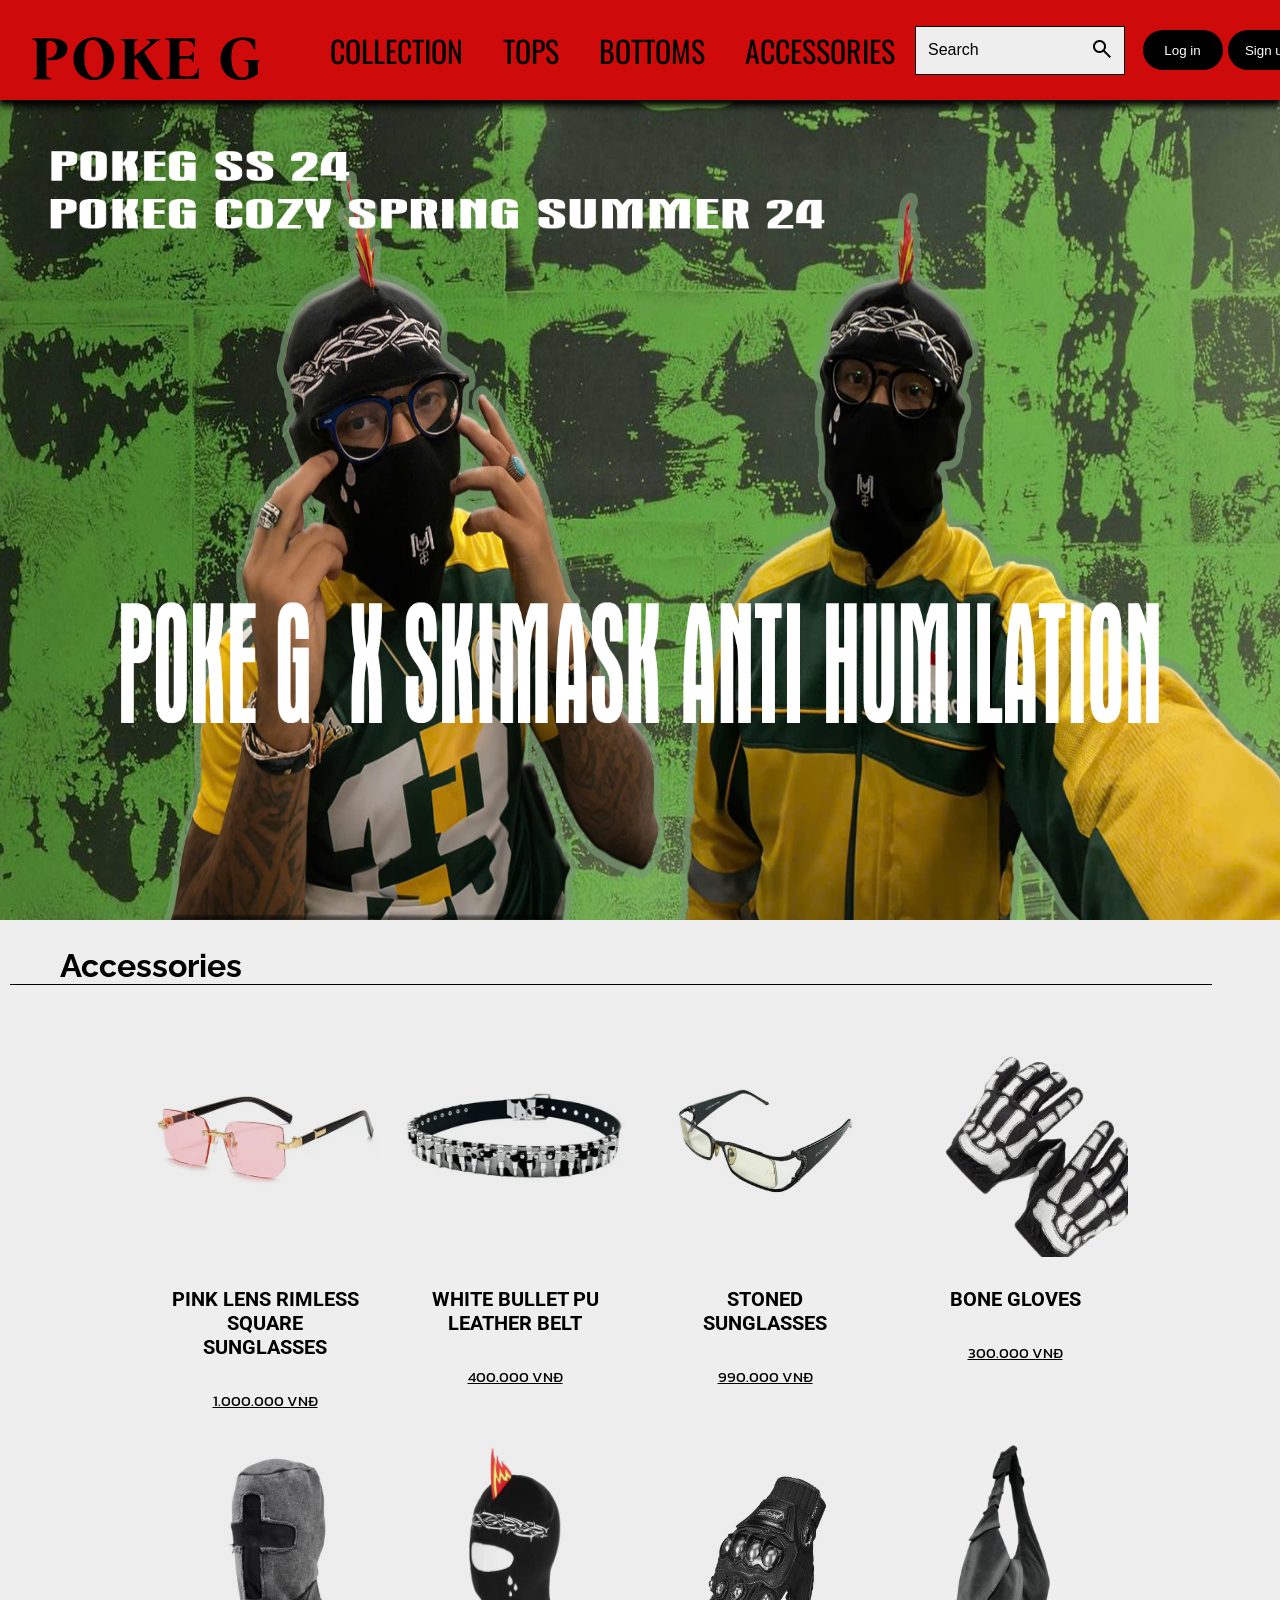
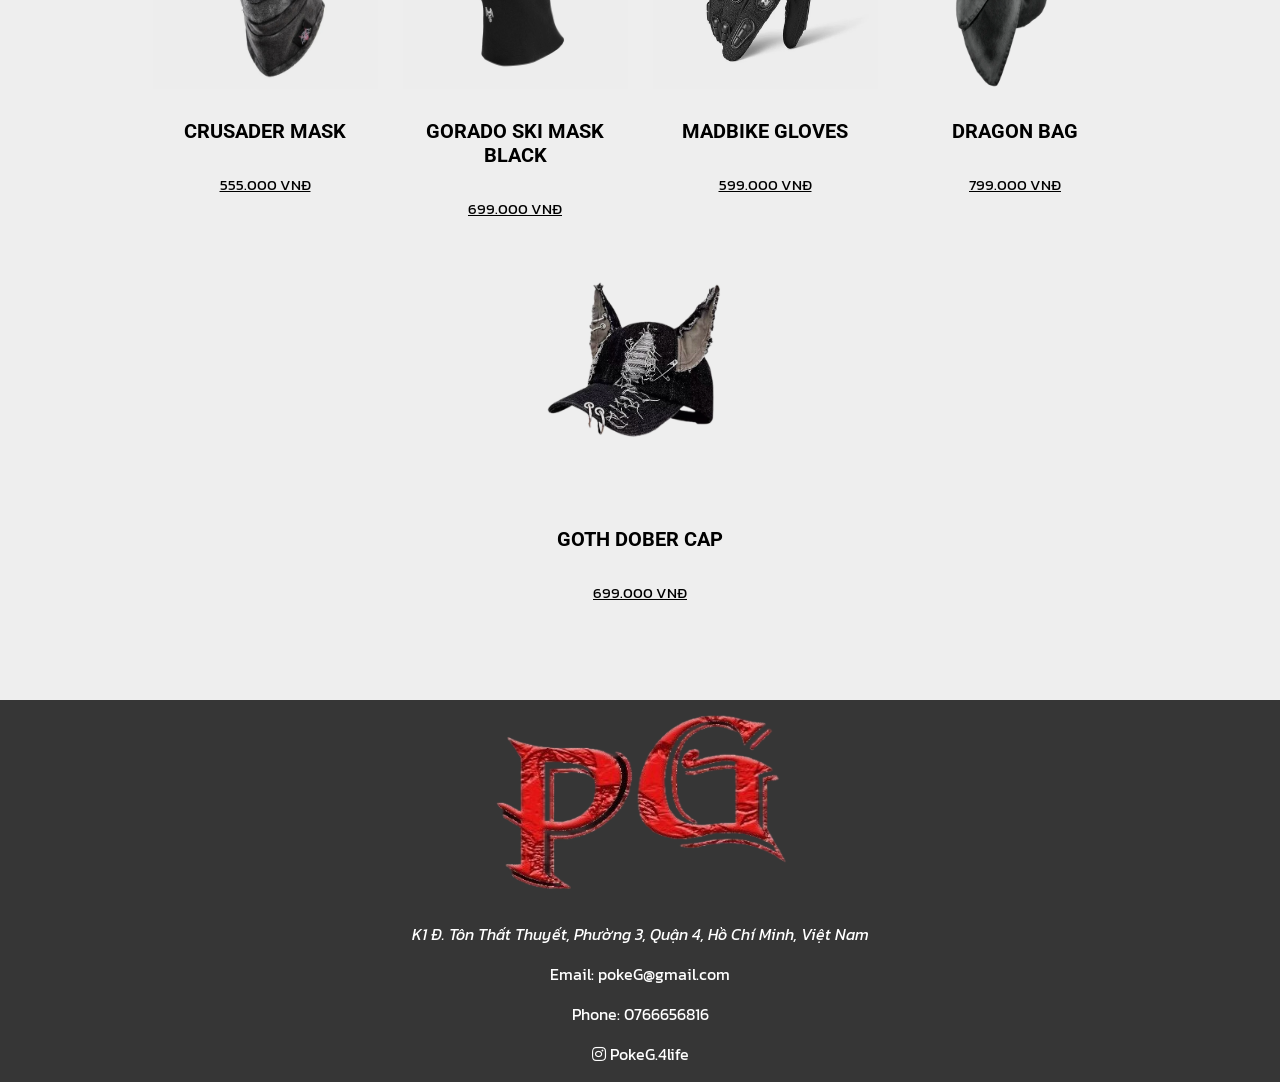
==== Accessories/index.html @ 1d4f0360 "Add files via upload" ====
<!DOCTYPE html>
<html lang="vi">
    <head>
    <meta charset="UTF-8">
    <meta name="viewport" content="width=device-width, initial-scale=1.0">
    <title>Tựa Đề Trang Web</title>

    <script src="/Collection/scripts.js"></script>

    <link rel="stylesheet" href="styles.css">
    <link rel="preconnect" href="https://fonts.googleapis.com">
    <link rel="preconnect" href="https://fonts.gstatic.com" crossorigin>
    <link href="https://fonts.googleapis.com/css2?family=Rubik+Wet+Paint&display=swap" rel="stylesheet">
    <link rel="preconnect" href="https://fonts.googleapis.com">
    <link rel="preconnect" href="https://fonts.gstatic.com" crossorigin>
    <link href="https://fonts.googleapis.com/css2?family=Kanit:ital,wght@0,100;0,200;0,300;0,400;0,500;0,600;0,700;0,800;0,900;1,100;1,200;1,300;1,400;1,500;1,600;1,700;1,800;1,900&family=Rubik+Wet+Paint&display=swap" rel="stylesheet">
    <link rel="preconnect" href="https://fonts.googleapis.com">
    <link rel="preconnect" href="https://fonts.gstatic.com" crossorigin>
    <link href="https://fonts.googleapis.com/css2?family=Rubik+Dirt&display=swap" rel="stylesheet">   
    <link rel="stylesheet" href="https://fonts.googleapis.com/css2?family=Material+Symbols+Outlined:opsz,wght,FILL,GRAD@20..48,100..700,0..1,-50..200&icon_names=search" />
    <link rel="preconnect" href="https://fonts.googleapis.com">
    <link rel="preconnect" href="https://fonts.gstatic.com" crossorigin>
    <link href="https://fonts.googleapis.com/css2?family=Oswald:wght@200..700&family=Rubik+Dirt&display=swap" rel="stylesheet">
    <link rel="preconnect" href="https://fonts.googleapis.com">
    <link rel="preconnect" href="https://fonts.gstatic.com" crossorigin>
    <link href="https://fonts.googleapis.com/css2?family=Bona+Nova+SC:ital,wght@0,400;0,700;1,400&family=Oswald:wght@200..700&family=Rubik+Dirt&display=swap" rel="stylesheet">
    <link rel="preconnect" href="https://fonts.googleapis.com">
    <link rel="preconnect" href="https://fonts.gstatic.com" crossorigin>
    <link href="https://fonts.googleapis.com/css2?family=Roboto:ital,wght@0,100;0,300;0,400;0,500;0,700;0,900;1,100;1,300;1,400;1,500;1,700;1,900&display=swap" rel="stylesheet">
    <link rel="stylesheet" href="https://cdnjs.cloudflare.com/ajax/libs/font-awesome/5.15.3/css/all.min.css">
    <link rel="preconnect" href="https://fonts.googleapis.com">
    <link rel="preconnect" href="https://fonts.gstatic.com" crossorigin>
    <link href="https://fonts.googleapis.com/css2?family=Bona+Nova+SC:ital,wght@0,400;0,700;1,400&family=Oswald:wght@200..700&family=Raleway:ital,wght@0,100..900;1,100..900&family=Rubik+Dirt&display=swap" rel="stylesheet">

    </head>

    <body>
        <header>
            <div class="container">
                <div class="bar">
                    <span id="logo">
                        <h1><a href="/Trangchu/index.html">Poke G</a></h1>
                    </span>
                    <div class="header-text">                       
                        <ul>
                            <li><a href="/Collection/index.html">Collection</a></li> 
                            <li><a href="/Tops/index.html">Tops</a></li>
                            <li><a href="/Bottoms/">Bottoms</a></li>
                            <li><a href="/Accessories/">Accessories</a></li>

                        </ul>                   
                    </div>
                </div>
                <div class="searcher">
                    <input class="search-ip" placeholder="Search">
                    <button type="submit" class="search-sm">
                        <i class="material-symbols-outlined">search</i>
                    </button>
                </div>
                <div id="account">
                    <button id="Log-in">Log in</button>
                    <button id="Sign-up">Sign up</button>
                </div>
            </div>
        </header>

        <main>
            <div id="sign-up-form">
                <h1>Đăng ký</h1>
                <label for="tendangnhap">Username</label>
                <input type="text" name="tendangnhap" id="username" required>
                <label for="matkhau">Password</label>
                <input type="password" name="matkhau" id="password" required>
                <label for="Email">Email</label>
                <input type="text" name="Email" id="email" required>
                <label for="phone">Phone number</label>
                <input type="tel" name="phone" id="phone" required>
                <button type="submit"  id="submit-register" class="submit">Đăng ký</button>
            </div>

            <div id="login-form">
                <h1>Đăng nhập</h1>
                <label for="tendangnhap">Username</label>
                <input type="text" name="tendangnhap" id="login-username" required>
                <label for="matkhau">Password</label>
                <input type="password" name="matkhau" id="login-password" required>
                <button id="submit-login" class="submit">Đăng nhập</button>
            </div>
                
            <div class="main-container">

                <div class="mainpicc">
                    <img src="/picc/main picc/POSTER/3.png" alt="">
                </div>

                <div class="main-sale">
                    <div class="tieude"> 
                        <h1>Accessories</h1>
                    </div>
                
                    <div id="sale-container">

                        <div class="content-box" >
                            <img src="/picc/others/pink sunglasses.webp" class="hidden-img" alt="pinksunglasses">
                            <div class="content-box-text">
                                <h3>Pink Lens Rimless Square Sunglasses</h3>
                                <p><a href="" class="price">1.000.000 VNĐ</a></p>                        
                            </div>
                        </div>

                        <div class="content-box" >
                            <img src="/picc/others/Lether streetwear.webp" class="hidden-img" alt="Bullet betl">
                            <div class="content-box-text">
                                <h3>White Bullet PU Leather Belt</h3>
                                <p><a href="" class="price">400.000 VNĐ</a></p>                        
                            </div>
                        </div>

                        <div class="content-box" >
                            <img src="/picc/others/stones-sunglasses.jpg" class="hidden-img" alt="stones-sunglasses">
                            <div class="content-box-text">
                                <h3>Stoned Sunglasses</h3>
                                <p><a href="" class="price">990.000 VNĐ</a></p>                        
                            </div>
                        </div>
                        
                        <div class="content-box" >
                            <img src="/picc/others/bone gloves.png" class="hidden-img" alt="bone-gloves">
                            <div class="content-box-text">
                                <h3>Bone Gloves</h3>
                                <p><a href="" class="price">300.000 VNĐ</a></p>                        
                            </div>
                        </div>

                        <div class="content-box" >
                            <img src="/picc/others/crusader mask.jpg" class="hidden-img" alt="crusader mask">
                            <div class="content-box-text">
                                <h3>Crusader Mask</h3>
                                <p><a href="" class="price">555.000 VNĐ</a></p>            
                            </div>
                        </div>

                        <div class="content-box" >
                            <img src="/picc/others/gorado ski mask black.webp" class="hidden-img" alt="gorado ski mask black">
                            <div class="content-box-text">
                                <h3>gorado ski mask black</h3>
                                <p><a href="" class="price">699.000 VNĐ</a></p>            
                            </div>
                        </div>

                        <div class="content-box" >
                            <img src="/picc/others/madbike-gloves.jpg" class="hidden-img" alt="madbike-gloves">
                            <div class="content-box-text">
                                <h3>madbike gloves</h3>
                                <p><a href="" class="price">599.000 VNĐ</a></p>            
                            </div>
                        </div>

                        <div class="content-box" >
                            <img src="/picc/others/dragon bag.webp" class="hidden-img" alt="dragon bag">
                            <div class="content-box-text">
                                <h3>dragon bag</h3>
                                <p><a href="" class="price">799.000 VNĐ</a></p>            
                            </div>
                        </div>

                        <div class="content-box" >
                            <img src="/picc/others/Goth dober cap.png" class="hidden-img" alt="Goth dober cap">
                            <div class="content-box-text">
                                <h3>Goth dober cap</h3>
                                <p><a href="" class="price">699.000 VNĐ</a></p>            
                            </div>
                        </div>

                    </div>
                </div>

            </div>
            
 
        </main>

        <footer>
            <div class="container-footer">
               
                <div class="context-footer">
                    
                    <img src="/picc/main picc/logoPG-Photoroom.png" alt="">

                    <p><Address>K1 Đ. Tôn Thất Thuyết, Phường 3, Quận 4, Hồ Chí Minh, Việt Nam</Address></p>
                    <p>Email: pokeG@gmail.com</p>
                    <p>Phone: 0766656816</p>
                    <p><a href="https://www.instagram.com/pokeg.4life/"><i class="fab fa-instagram"></i> PokeG.4life</a></p>
                </div>
               
            </div>

        </footer>

        <script src="/Collection/scripts.js"></script>
    </body>
</html>
---- Accessories/styles.css ----
.raleway-font {
    font-family: "Raleway", sans-serif;
    font-optical-sizing: auto;
    font-weight: 0px;
    font-style: normal;
  }
  .roboto-thin {
    font-family: "Roboto", sans-serif;
    font-weight: 100;
    font-style: normal;
  }
  
  .roboto-light {
    font-family: "Roboto", sans-serif;
    font-weight: 300;
    font-style: normal;
  }
  
  .roboto-regular {
    font-family: "Roboto", sans-serif;
    font-weight: 400;
    font-style: normal;
  }
  
  .roboto-medium {
    font-family: "Roboto", sans-serif;
    font-weight: 500;
    font-style: normal;
  }
  
  .roboto-bold {
    font-family: "Roboto", sans-serif;
    font-weight: 700;
    font-style: normal;
  }
  
  .roboto-black {
    font-family: "Roboto", sans-serif;
    font-weight: 900;
    font-style: normal;
  }
  
  .roboto-thin-italic {
    font-family: "Roboto", sans-serif;
    font-weight: 100;
    font-style: italic;
  }
  
  .roboto-light-italic {
    font-family: "Roboto", sans-serif;
    font-weight: 300;
    font-style: italic;
  }
  
  .roboto-regular-italic {
    font-family: "Roboto", sans-serif;
    font-weight: 400;
    font-style: italic;
  }
  
  .roboto-medium-italic {
    font-family: "Roboto", sans-serif;
    font-weight: 500;
    font-style: italic;
  }
  
  .roboto-bold-italic {
    font-family: "Roboto", sans-serif;
    font-weight: 700;
    font-style: italic;
  }
  
  .roboto-black-italic {
    font-family: "Roboto", sans-serif;
    font-weight: 900;
    font-style: italic;
  }
  
  .rubik-wet-paint-regular {
      font-family: "Rubik Wet Paint", system-ui;
      font-weight: 400;
      font-style: normal;
    }
  .kanit-bold-italic {
      font-family: "Kanit", sans-serif;
      font-weight: 700;
      font-style: italic;
    }
  .rubik-dirt-regular {
      font-family: "Rubik Dirt", system-ui;
      font-weight: 400;
      font-style: normal;
  }
  .material-symbols-outlined {
    font-variation-settings:
    'FILL' 0,
    'wght' 400,
    'GRAD' 0,
    'opsz' 24;
  }
  .oswald-regular {
    font-family: "Oswald", sans-serif;
    font-optical-sizing: auto;
    font-weight: 666;
    font-style: normal;
  }
  .bona-nova-sc-regular {
    font-family: "Bona Nova SC", serif;
    font-weight: 400;
    font-style: normal;
  }
  
  .bona-nova-sc-bold {
    font-family: "Bona Nova SC", serif;
    font-weight: 700;
    font-style: normal;
  }
  
  .bona-nova-sc-regular-italic {
    font-family: "Bona Nova SC", serif;
    font-weight: 400;
    font-style: italic;
  }
  
  
    
    body {
      margin: 0 auto;
      display: flex;
      flex-direction: column;
      background-color: #EEEEEE	;
      font-family: 'Kanit', sans-serif;
      box-sizing: border-box;
    }
  #logo {
      font-family: 'Bona Nova SC' , sans-serif;
      width: 250px;
      height: 100%;
      align-items: center;
      justify-content: space-between;
      font-size: 30px;
      text-transform: uppercase;
  }
  #logo h1 {
      margin: 20px 0;
  
  }
      .bar a {
      color: black;
      text-decoration: none;
    }
  
    header {
      position: fixed !important;
      top: 0;
      left: 0;
      right: 0;
      z-index: 1;
      margin-top: 0;
      background-color: #CF0A0A;
      width: 100%;
      height: 100px;
      box-shadow: 0 5px 7px 1px;
      text-align: center;
      align-items: center;
      justify-content: space-between;
    }
    .container {
      justify-content: space-between;
      align-items: center;
      height: 100%;
      display: flex;
      margin-left: auto;
      margin-right: auto;
      position: relative;
    }
    .header-text ul {
      display: inline-flex;
      align-items: center;
    }
    .header-text li{
      display: inline-flex;
      margin-bottom: 0px;
      padding: 10px 20px;
      font-family: 'Oswald', sans-serif;
      text-transform: uppercase;
      font-size: 30px;
      position: relative;
    }
  
    .searcher {
      display: inline-flex;
      margin-right: 10px;
      border: 1px solid rgb(0, 0, 0); 
      background-color: #EEEEEE;
    }
    .searcher input {
      border: none;
      width: 150px;
      box-sizing: content-box;
      background-color: #EEEEEE;
      margin-left: 10px;
      font-size: 16px;
      }
      input::placeholder {
        color: #000000;
      }
      input:focus {
        outline: none;
        border: none;
      }
    .search-sm {
      border: none;
      padding: 10px;
      cursor: pointer;
      background-color: #EEEEEE;
    }
   
    .bar {
      display: inline-flex;
      align-items: center;
      margin-left: 20px;
      height: 95%;
      flex: 3;
    }
    #account {
      padding: 5px;
      display: flex;
      justify-content: space-between;
    }
    #Log-in {
      width: 80px;
      height: 40px;
      border: none;
      border-radius: 50px;
      cursor: pointer;
      margin: 2.5px;
      background-color: #000000;
      color: white;
    }
    #Sign-up {
      width: 80px;
      height: 40px;
      border: none;
      border-radius: 50px;
      cursor: pointer;
      margin: 2.5px;
      background-color: #000000;
      color: white;
    }
  
    #login-form {
      display: none;
      flex-direction: column;
      z-index: 1;
      position: fixed;
      top: 50%;
      left: 50%;
      transform: translate(-50%, -50%);
      background-color: #EEEEEE;
      padding: 10px;
      border-radius: 5px;
      box-shadow: 0 2px 5px rgba(0,0,0,0.3);
      align-items: center;
      width: 300px;
    }
    #sign-up-form {
      display: none;
      flex-direction: column;
      z-index: 1;
      position: fixed;
      top: 50%;
      left: 50%;
      transform: translate(-50%, -50%);
      background-color: #EEEEEE;
      padding: 10px;
      border-radius: 5px;
      box-shadow: 0 2px 5px rgba(0,0,0,0.3);
      align-items: center;
      width: 300px;
    }
    .submit {
      margin: 10px;
      width: 100px;
      height: 30px;
      border: none;
      background-color: #DC5F00;
      border-radius: 50px;
      cursor: pointer;
      color: white;
    }
    main {
      margin-top: 100px;
      height: 2200px;
      width: 100%;
    }
    .main-container {
      display: flex;
      flex-direction: column;
      width: 100%;
      height: 100%;
      background-size: cover;
      background-repeat: no-repeat;
      background-position: center center;
      background-color: #EEEEEE;
    }
    .mainpicc img {
      width: 100%;
      align-self: center;
      height: 820px;
    }
  
    .tieude h1 {
      font-family: 'Raleway', sans-serif;
      width: 90%;
      padding-left: 50px;
      margin-left: 10px;
      border-bottom: 1px solid #000000;
    }
    #sale-container {
      display: flex;
      flex-wrap: wrap;
      margin-top: 20px;
      width: 1000px;
      height: 100%;
      padding: 0 10px;
      margin: 0 auto; 
      margin-top: 20px;
      justify-content: space-around;
    }
    .content-box {
      width: 25%;
      float: left;
      overflow: hidden;
    }
    .content-box img {
      margin: 0 auto;
      height: 250px;
      width: 100%;
      transition: transform .2s;
      display: block;
      max-width: 90%;
      opacity: 9;
      filter: brightness(0.93);
    }
    .content-box img:hover {
      transform: scale(1.2);  
    }
    .content-box h3{
      font-size: 20px;
      margin: 0 auto;
      padding: 30px;
      text-align: center;
      font-family: 'Roboto', sans-serif;
      text-transform: uppercase;
  
    }
    .content-box p {
      font-size: 15px;
      margin: 0 auto;
      text-align: center;
      }
    .price {
      text-decoration: underline;
      color: black;
    }
  
    footer {
      width: 100%;
      margin-bottom: 0;
      display: flex;
      flex-direction: column;
      background-color: rgb(54, 54, 54);
      color: white;
    }
    .container-footer {
      text-align: center;
    }
    .context-footer img {
      width: 300px;
      height: 200px;
    }
    .context-footer p a {
      color: white;
      text-decoration: none;
    }
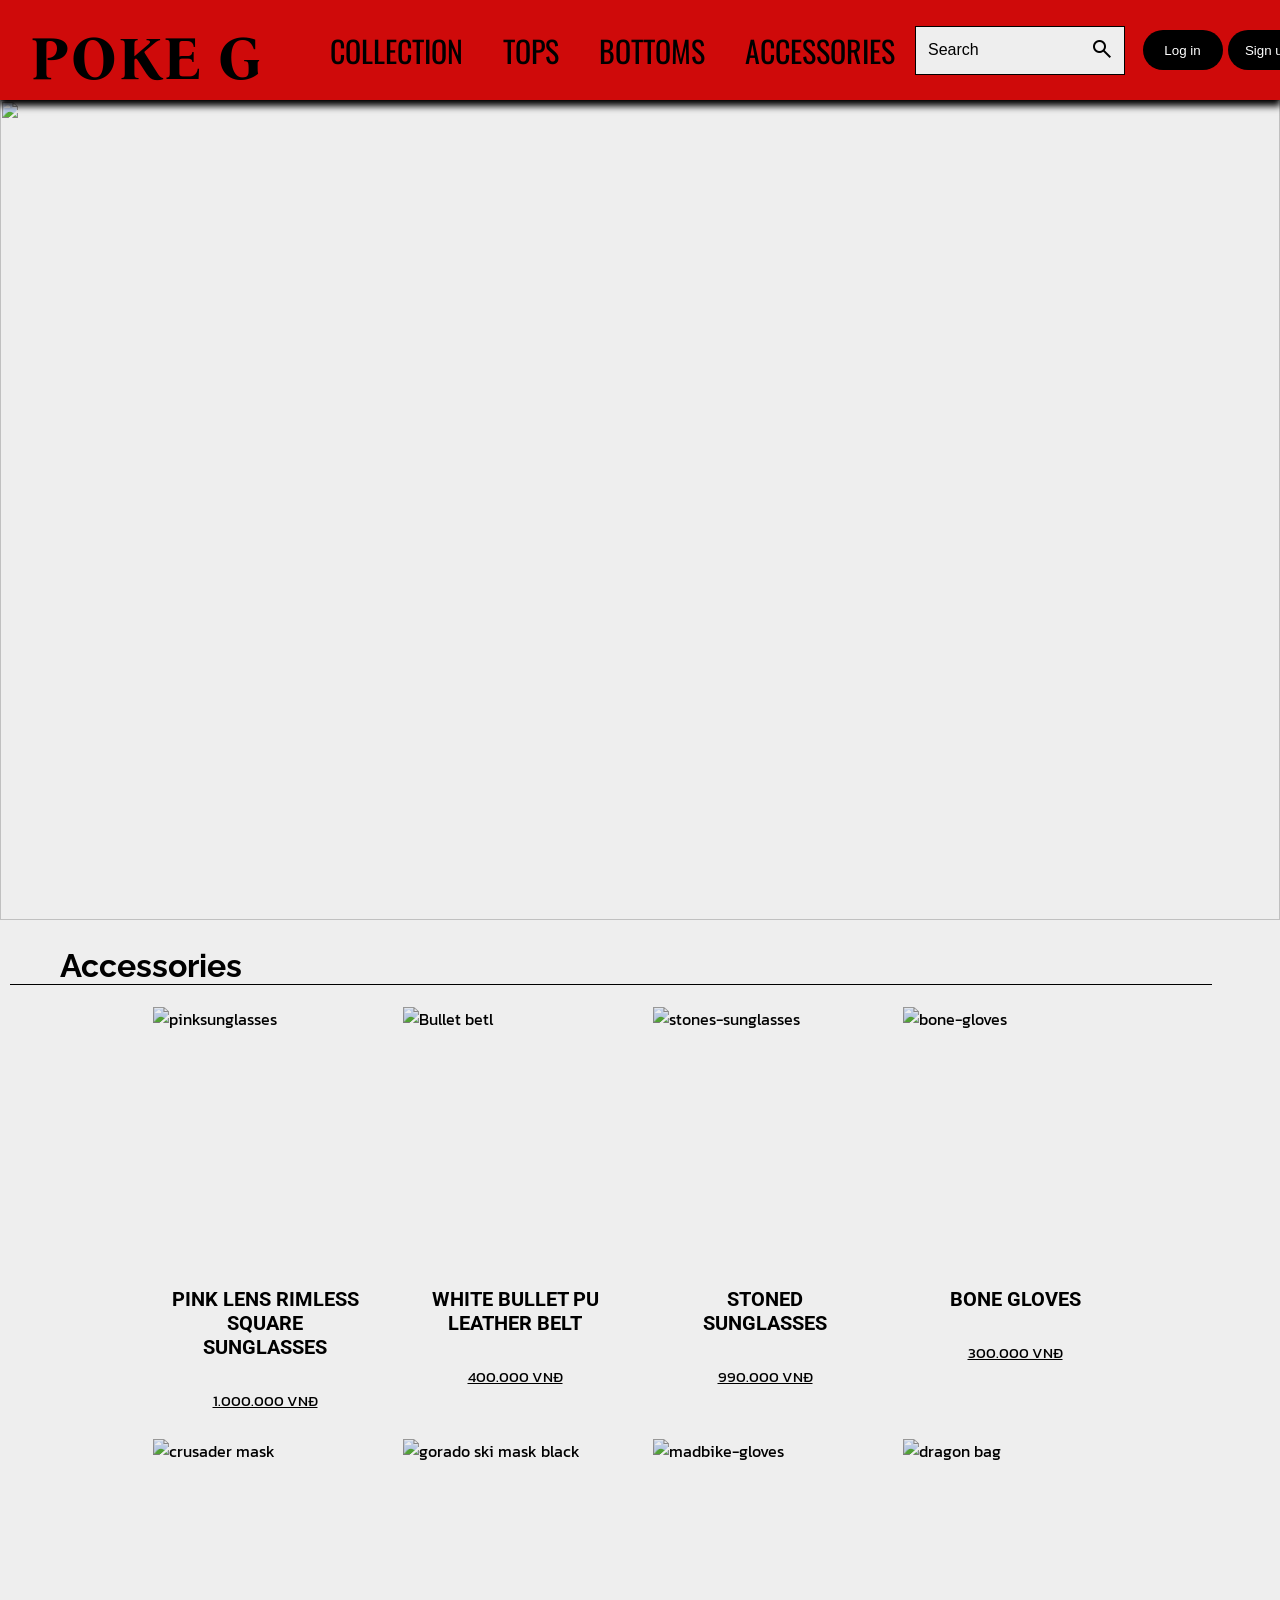
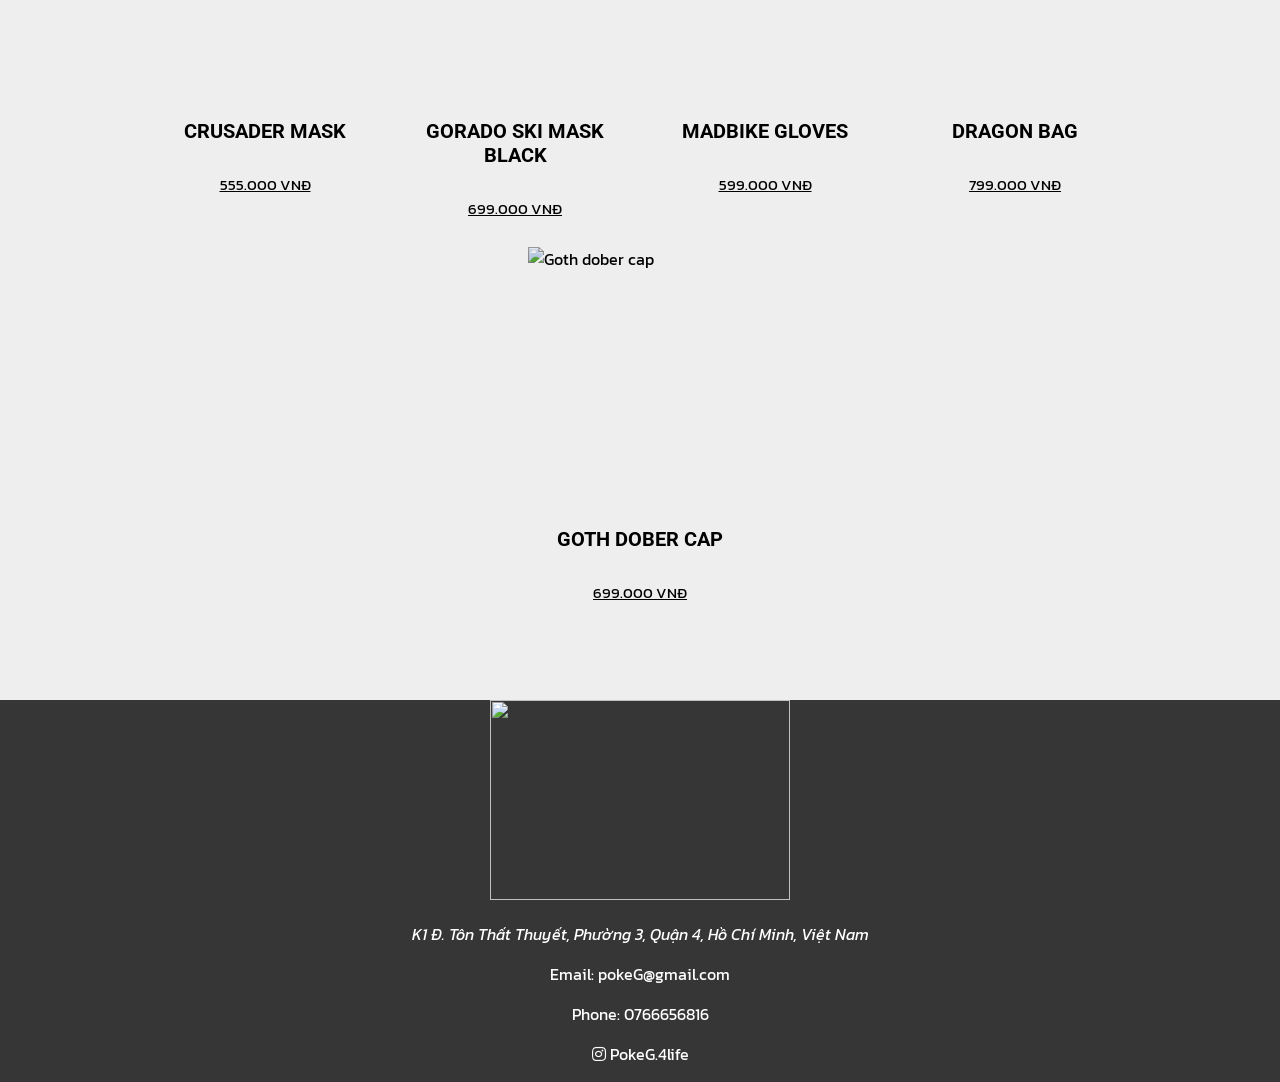
==== commit d1640b1d: "Add files via upload" ====
--- a/Accessories/index.html
+++ b/Accessories/index.html
@@ -90,7 +90,7 @@
             <div class="main-container">
 
                 <div class="mainpicc">
-                    <img src="/picc/main picc/POSTER/3.png" alt="">
+                    <img src="picc/main picc/POSTER/3.png" alt="">
                 </div>
 
                 <div class="main-sale">
@@ -101,7 +101,7 @@
                     <div id="sale-container">
 
                         <div class="content-box" >
-                            <img src="/picc/others/pink sunglasses.webp" class="hidden-img" alt="pinksunglasses">
+                            <img src="picc/others/pink sunglasses.webp" class="hidden-img" alt="pinksunglasses">
                             <div class="content-box-text">
                                 <h3>Pink Lens Rimless Square Sunglasses</h3>
                                 <p><a href="" class="price">1.000.000 VNĐ</a></p>                        
@@ -109,7 +109,7 @@
                         </div>
 
                         <div class="content-box" >
-                            <img src="/picc/others/Lether streetwear.webp" class="hidden-img" alt="Bullet betl">
+                            <img src="picc/others/Lether streetwear.webp" class="hidden-img" alt="Bullet betl">
                             <div class="content-box-text">
                                 <h3>White Bullet PU Leather Belt</h3>
                                 <p><a href="" class="price">400.000 VNĐ</a></p>                        
@@ -117,7 +117,7 @@
                         </div>
 
                         <div class="content-box" >
-                            <img src="/picc/others/stones-sunglasses.jpg" class="hidden-img" alt="stones-sunglasses">
+                            <img src="picc/others/stones-sunglasses.jpg" class="hidden-img" alt="stones-sunglasses">
                             <div class="content-box-text">
                                 <h3>Stoned Sunglasses</h3>
                                 <p><a href="" class="price">990.000 VNĐ</a></p>                        
@@ -125,7 +125,7 @@
                         </div>
                         
                         <div class="content-box" >
-                            <img src="/picc/others/bone gloves.png" class="hidden-img" alt="bone-gloves">
+                            <img src="picc/others/bone gloves.png" class="hidden-img" alt="bone-gloves">
                             <div class="content-box-text">
                                 <h3>Bone Gloves</h3>
                                 <p><a href="" class="price">300.000 VNĐ</a></p>                        
@@ -133,7 +133,7 @@
                         </div>
 
                         <div class="content-box" >
-                            <img src="/picc/others/crusader mask.jpg" class="hidden-img" alt="crusader mask">
+                            <img src="picc/others/crusader mask.jpg" class="hidden-img" alt="crusader mask">
                             <div class="content-box-text">
                                 <h3>Crusader Mask</h3>
                                 <p><a href="" class="price">555.000 VNĐ</a></p>            
@@ -141,7 +141,7 @@
                         </div>
 
                         <div class="content-box" >
-                            <img src="/picc/others/gorado ski mask black.webp" class="hidden-img" alt="gorado ski mask black">
+                            <img src="picc/others/gorado ski mask black.webp" class="hidden-img" alt="gorado ski mask black">
                             <div class="content-box-text">
                                 <h3>gorado ski mask black</h3>
                                 <p><a href="" class="price">699.000 VNĐ</a></p>            
@@ -149,7 +149,7 @@
                         </div>
 
                         <div class="content-box" >
-                            <img src="/picc/others/madbike-gloves.jpg" class="hidden-img" alt="madbike-gloves">
+                            <img src="picc/others/madbike-gloves.jpg" class="hidden-img" alt="madbike-gloves">
                             <div class="content-box-text">
                                 <h3>madbike gloves</h3>
                                 <p><a href="" class="price">599.000 VNĐ</a></p>            
@@ -157,7 +157,7 @@
                         </div>
 
                         <div class="content-box" >
-                            <img src="/picc/others/dragon bag.webp" class="hidden-img" alt="dragon bag">
+                            <img src="picc/others/dragon bag.webp" class="hidden-img" alt="dragon bag">
                             <div class="content-box-text">
                                 <h3>dragon bag</h3>
                                 <p><a href="" class="price">799.000 VNĐ</a></p>            
@@ -165,7 +165,7 @@
                         </div>
 
                         <div class="content-box" >
-                            <img src="/picc/others/Goth dober cap.png" class="hidden-img" alt="Goth dober cap">
+                            <img src="picc/others/Goth dober cap.png" class="hidden-img" alt="Goth dober cap">
                             <div class="content-box-text">
                                 <h3>Goth dober cap</h3>
                                 <p><a href="" class="price">699.000 VNĐ</a></p>            
@@ -185,7 +185,7 @@
                
                 <div class="context-footer">
                     
-                    <img src="/picc/main picc/logoPG-Photoroom.png" alt="">
+                    <img src="picc/main picc/logoPG-Photoroom.png" alt="">
 
                     <p><Address>K1 Đ. Tôn Thất Thuyết, Phường 3, Quận 4, Hồ Chí Minh, Việt Nam</Address></p>
                     <p>Email: pokeG@gmail.com</p>
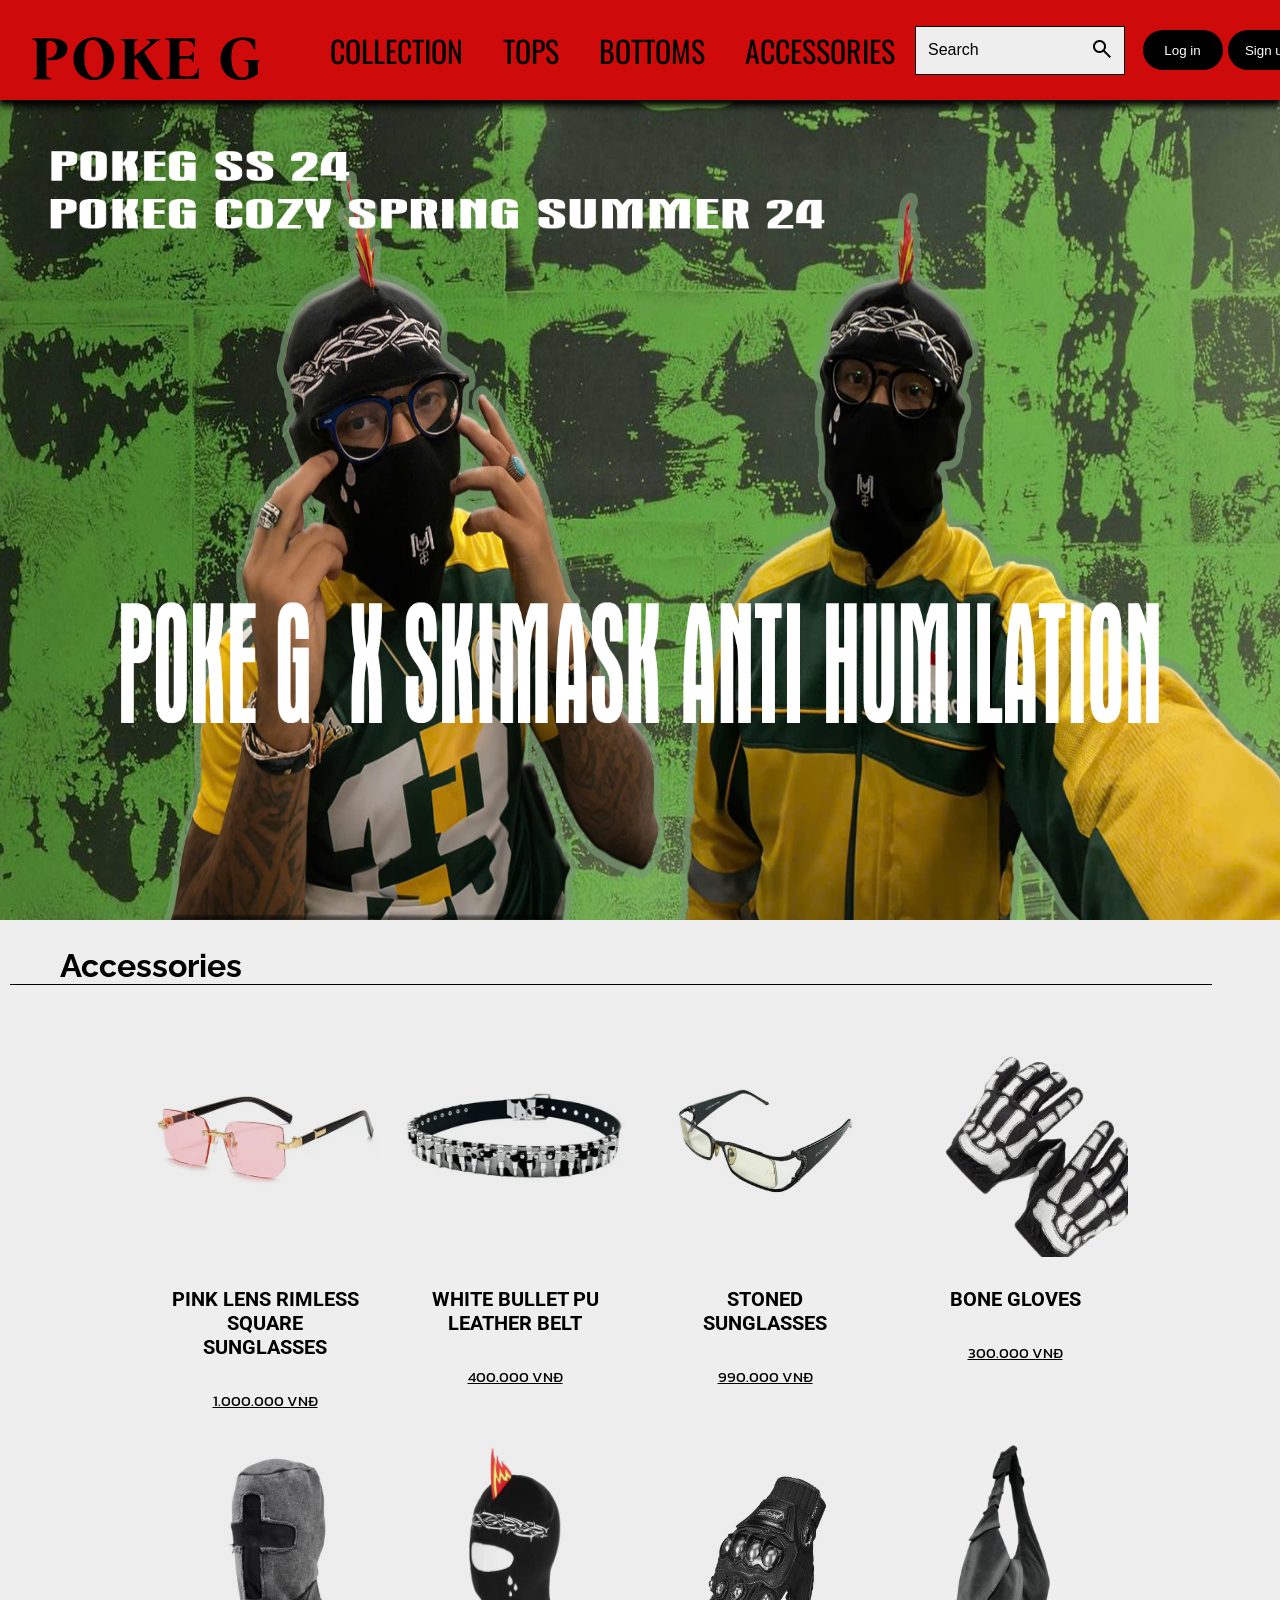
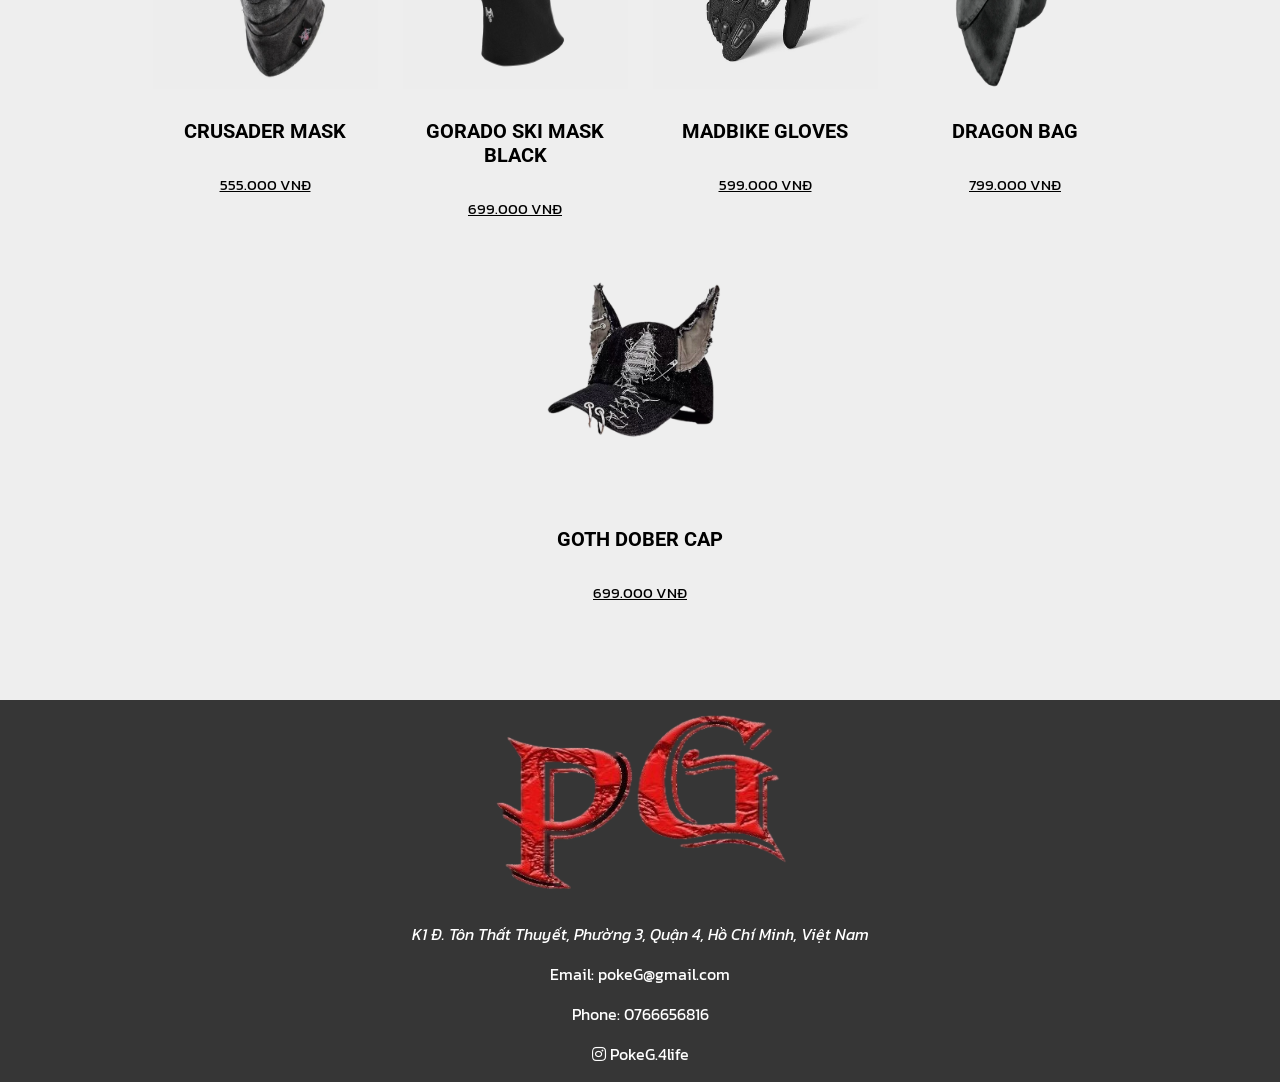
==== commit b5aa125e: "Add files via upload" ====
--- a/Accessories/index.html
+++ b/Accessories/index.html
@@ -5,8 +5,6 @@
     <meta name="viewport" content="width=device-width, initial-scale=1.0">
     <title>Tựa Đề Trang Web</title>
 
-    <script src="/Collection/scripts.js"></script>
-
     <link rel="stylesheet" href="styles.css">
     <link rel="preconnect" href="https://fonts.googleapis.com">
     <link rel="preconnect" href="https://fonts.gstatic.com" crossorigin>
@@ -39,14 +37,14 @@
             <div class="container">
                 <div class="bar">
                     <span id="logo">
-                        <h1><a href="/Trangchu/index.html">Poke G</a></h1>
+                        <h1><a href="../index.html">Poke G</a></h1>
                     </span>
                     <div class="header-text">                       
                         <ul>
-                            <li><a href="/Collection/index.html">Collection</a></li> 
-                            <li><a href="/Tops/index.html">Tops</a></li>
-                            <li><a href="/Bottoms/">Bottoms</a></li>
-                            <li><a href="/Accessories/">Accessories</a></li>
+                            <li><a href="../Collection/index.html">Collection</a></li> 
+                            <li><a href="../Tops/index.html">Tops</a></li>
+                            <li><a href="../Bottoms/index.html">Bottoms</a></li>
+                            <li><a href="index.html">Accessories</a></li>
 
                         </ul>                   
                     </div>
@@ -90,7 +88,7 @@
             <div class="main-container">
 
                 <div class="mainpicc">
-                    <img src="picc/main picc/POSTER/3.png" alt="">
+                    <img src="../picc/main_picc/POSTER/3.png" alt="">
                 </div>
 
                 <div class="main-sale">
@@ -101,7 +99,7 @@
                     <div id="sale-container">
 
                         <div class="content-box" >
-                            <img src="picc/others/pink sunglasses.webp" class="hidden-img" alt="pinksunglasses">
+                            <img src="../picc/others/pink sunglasses.webp" class="hidden-img" alt="pinksunglasses">
                             <div class="content-box-text">
                                 <h3>Pink Lens Rimless Square Sunglasses</h3>
                                 <p><a href="" class="price">1.000.000 VNĐ</a></p>                        
@@ -109,7 +107,7 @@
                         </div>
 
                         <div class="content-box" >
-                            <img src="picc/others/Lether streetwear.webp" class="hidden-img" alt="Bullet betl">
+                            <img src="../picc/others/Lether streetwear.webp" class="hidden-img" alt="Bullet betl">
                             <div class="content-box-text">
                                 <h3>White Bullet PU Leather Belt</h3>
                                 <p><a href="" class="price">400.000 VNĐ</a></p>                        
@@ -117,7 +115,7 @@
                         </div>
 
                         <div class="content-box" >
-                            <img src="picc/others/stones-sunglasses.jpg" class="hidden-img" alt="stones-sunglasses">
+                            <img src="../picc/others/stones-sunglasses.jpg" class="hidden-img" alt="stones-sunglasses">
                             <div class="content-box-text">
                                 <h3>Stoned Sunglasses</h3>
                                 <p><a href="" class="price">990.000 VNĐ</a></p>                        
@@ -125,7 +123,7 @@
                         </div>
                         
                         <div class="content-box" >
-                            <img src="picc/others/bone gloves.png" class="hidden-img" alt="bone-gloves">
+                            <img src="../picc/others/bone gloves.png" class="hidden-img" alt="bone-gloves">
                             <div class="content-box-text">
                                 <h3>Bone Gloves</h3>
                                 <p><a href="" class="price">300.000 VNĐ</a></p>                        
@@ -133,7 +131,7 @@
                         </div>
 
                         <div class="content-box" >
-                            <img src="picc/others/crusader mask.jpg" class="hidden-img" alt="crusader mask">
+                            <img src="../picc/others/crusader mask.jpg" class="hidden-img" alt="crusader mask">
                             <div class="content-box-text">
                                 <h3>Crusader Mask</h3>
                                 <p><a href="" class="price">555.000 VNĐ</a></p>            
@@ -141,7 +139,7 @@
                         </div>
 
                         <div class="content-box" >
-                            <img src="picc/others/gorado ski mask black.webp" class="hidden-img" alt="gorado ski mask black">
+                            <img src="../picc/others/gorado ski mask black.webp" class="hidden-img" alt="gorado ski mask black">
                             <div class="content-box-text">
                                 <h3>gorado ski mask black</h3>
                                 <p><a href="" class="price">699.000 VNĐ</a></p>            
@@ -149,7 +147,7 @@
                         </div>
 
                         <div class="content-box" >
-                            <img src="picc/others/madbike-gloves.jpg" class="hidden-img" alt="madbike-gloves">
+                            <img src="../picc/others/madbike-gloves.jpg" class="hidden-img" alt="madbike-gloves">
                             <div class="content-box-text">
                                 <h3>madbike gloves</h3>
                                 <p><a href="" class="price">599.000 VNĐ</a></p>            
@@ -157,7 +155,7 @@
                         </div>
 
                         <div class="content-box" >
-                            <img src="picc/others/dragon bag.webp" class="hidden-img" alt="dragon bag">
+                            <img src="../picc/others/dragon bag.webp" class="hidden-img" alt="dragon bag">
                             <div class="content-box-text">
                                 <h3>dragon bag</h3>
                                 <p><a href="" class="price">799.000 VNĐ</a></p>            
@@ -165,7 +163,7 @@
                         </div>
 
                         <div class="content-box" >
-                            <img src="picc/others/Goth dober cap.png" class="hidden-img" alt="Goth dober cap">
+                            <img src="../picc/others/Goth dober cap.png" class="hidden-img" alt="Goth dober cap">
                             <div class="content-box-text">
                                 <h3>Goth dober cap</h3>
                                 <p><a href="" class="price">699.000 VNĐ</a></p>            
@@ -185,7 +183,7 @@
                
                 <div class="context-footer">
                     
-                    <img src="picc/main picc/logoPG-Photoroom.png" alt="">
+                    <img src="../picc/main_picc/logoPG-Photoroom.png" alt="">
 
                     <p><Address>K1 Đ. Tôn Thất Thuyết, Phường 3, Quận 4, Hồ Chí Minh, Việt Nam</Address></p>
                     <p>Email: pokeG@gmail.com</p>
@@ -197,6 +195,6 @@
 
         </footer>
 
-        <script src="/Collection/scripts.js"></script>
+        <script src="scripts.js"></script>
     </body>
 </html>
